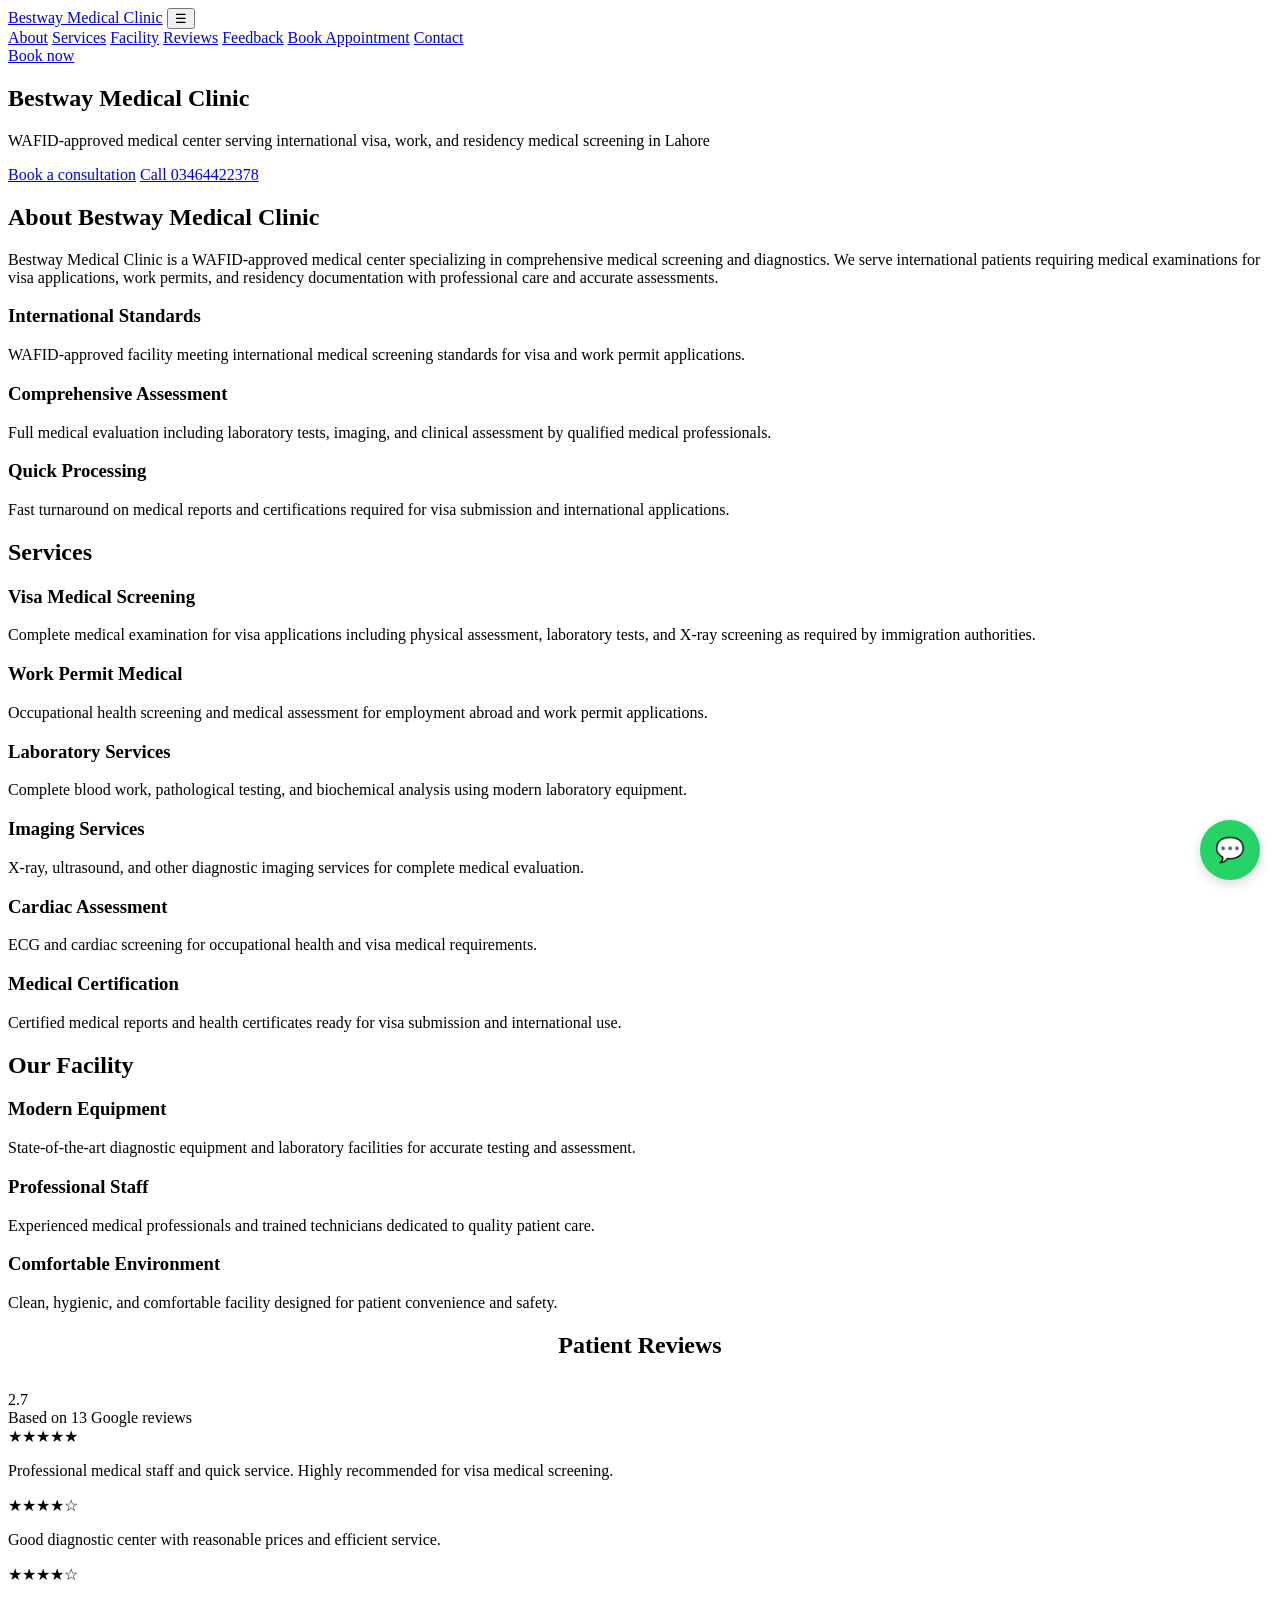
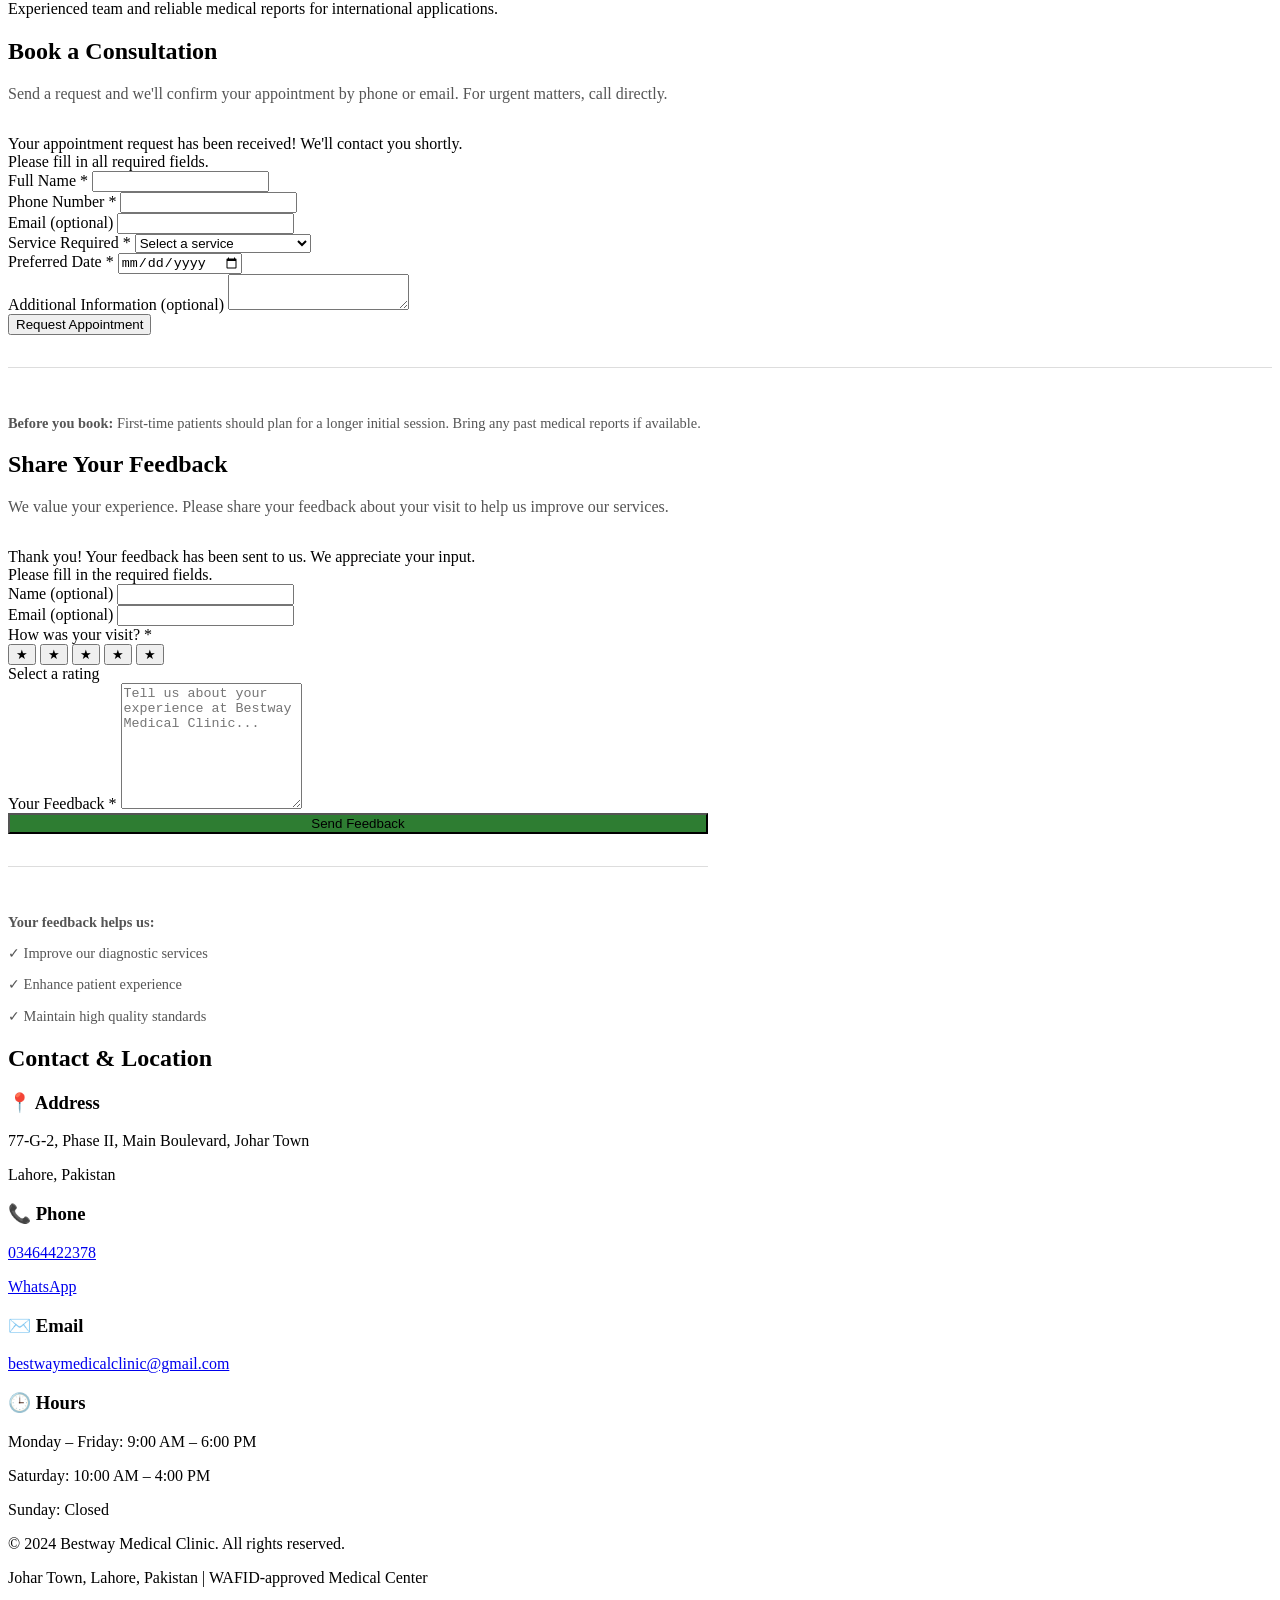
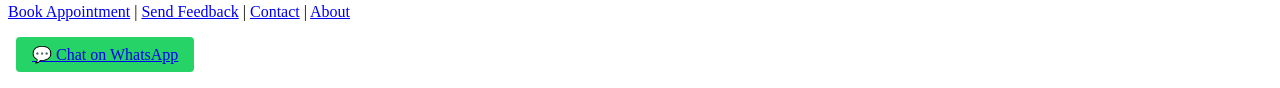
==== index.html @ 7ed8298d "Update and rename clinic-website-4-bestway.html to index.html" ====
<!DOCTYPE html>
<html lang="en">
<head>
    <meta charset="UTF-8">
    <meta name="viewport" content="width=device-width, initial-scale=1.0">
    <meta name="description" content="Bestway Medical Clinic - WAFID-approved medical center serving international visa/work/residency medical screening in Lahore, Pakistan">
    <title>Bestway Medical Clinic — Lahore, Pakistan</title>
    
    <link rel="stylesheet" href="style.css">
</head>
<body>
    <header>
        <div class="header-container">
            <a href="#top" class="logo">Bestway Medical Clinic</a>
            <button class="mobile-menu" id="mobileMenuBtn">☰</button>
            <nav id="navMenu">
                <a href="#about">About</a>
                <a href="#services">Services</a>
                <a href="#gallery">Facility</a>
                <a href="#reviews">Reviews</a>
                <a href="#feedback">Feedback</a>
                <a href="#booking">Book Appointment</a>
                <a href="#contact">Contact</a>
            </nav>
            <a href="#booking" class="header-cta">Book now</a>
        </div>
    </header>

    <section class="hero" id="top">
        <div class="hero-container">
            <h1>Bestway Medical Clinic</h1>
            <p>WAFID-approved medical center serving international visa, work, and residency medical screening in Lahore</p>
            <div class="hero-buttons">
                <a href="#booking" class="btn btn-primary">Book a consultation</a>
                <a href="tel:+923464422378" class="btn btn-secondary">Call 03464422378</a>
            </div>
        </div>
    </section>

    <section id="about" class="container">
        <h2>About Bestway Medical Clinic</h2>
        <p class="about-intro">
            Bestway Medical Clinic is a WAFID-approved medical center specializing in comprehensive medical screening and diagnostics. We serve international patients requiring medical examinations for visa applications, work permits, and residency documentation with professional care and accurate assessments.
        </p>
        <div class="about-grid">
            <div class="about-card">
                <h3>International Standards</h3>
                <p>WAFID-approved facility meeting international medical screening standards for visa and work permit applications.</p>
            </div>
            <div class="about-card">
                <h3>Comprehensive Assessment</h3>
                <p>Full medical evaluation including laboratory tests, imaging, and clinical assessment by qualified medical professionals.</p>
            </div>
            <div class="about-card">
                <h3>Quick Processing</h3>
                <p>Fast turnaround on medical reports and certifications required for visa submission and international applications.</p>
            </div>
        </div>
    </section>

    <section id="services" class="container">
        <h2>Services</h2>
        <div class="services-grid">
            <div class="service-card">
                <h3>Visa Medical Screening</h3>
                <p>Complete medical examination for visa applications including physical assessment, laboratory tests, and X-ray screening as required by immigration authorities.</p>
            </div>
            <div class="service-card">
                <h3>Work Permit Medical</h3>
                <p>Occupational health screening and medical assessment for employment abroad and work permit applications.</p>
            </div>
            <div class="service-card">
                <h3>Laboratory Services</h3>
                <p>Complete blood work, pathological testing, and biochemical analysis using modern laboratory equipment.</p>
            </div>
            <div class="service-card">
                <h3>Imaging Services</h3>
                <p>X-ray, ultrasound, and other diagnostic imaging services for complete medical evaluation.</p>
            </div>
            <div class="service-card">
                <h3>Cardiac Assessment</h3>
                <p>ECG and cardiac screening for occupational health and visa medical requirements.</p>
            </div>
            <div class="service-card">
                <h3>Medical Certification</h3>
                <p>Certified medical reports and health certificates ready for visa submission and international use.</p>
            </div>
        </div>
    </section>

    <section id="gallery" class="container">
        <h2>Our Facility</h2>
        <div class="gallery">
            <div class="gallery-item">
                <h3>Modern Equipment</h3>
                <p>State-of-the-art diagnostic equipment and laboratory facilities for accurate testing and assessment.</p>
            </div>
            <div class="gallery-item">
                <h3>Professional Staff</h3>
                <p>Experienced medical professionals and trained technicians dedicated to quality patient care.</p>
            </div>
            <div class="gallery-item">
                <h3>Comfortable Environment</h3>
                <p>Clean, hygienic, and comfortable facility designed for patient convenience and safety.</p>
            </div>
        </div>
    </section>

    <section id="reviews" class="container">
        <div class="reviews-section">
            <h2 style="text-align: center; margin-bottom: 2rem;">Patient Reviews</h2>
            <div class="rating-box">
                <div class="rating-number">2.7</div>
                <div class="rating-text">Based on 13 Google reviews</div>
            </div>
            <div class="review-cards">
                <div class="review-card">
                    <div class="stars">★★★★★</div>
                    <p>Professional medical staff and quick service. Highly recommended for visa medical screening.</p>
                </div>
                <div class="review-card">
                    <div class="stars">★★★★☆</div>
                    <p>Good diagnostic center with reasonable prices and efficient service.</p>
                </div>
                <div class="review-card">
                    <div class="stars">★★★★☆</div>
                    <p>Experienced team and reliable medical reports for international applications.</p>
                </div>
            </div>
        </div>
    </section>

    <section id="booking" class="container">
        <h2>Book a Consultation</h2>
        <div class="booking-form">
            <p style="color: #555; margin-bottom: 2rem;">Send a request and we'll confirm your appointment by phone or email. For urgent matters, call directly.</p>
            <form id="bookingForm">
                <div class="success" id="successMsg">Your appointment request has been received! We'll contact you shortly.</div>
                <div class="error" id="errorMsg">Please fill in all required fields.</div>

                <div class="form-group">
                    <label for="name">Full Name *</label>
                    <input type="text" id="name" name="name" required>
                </div>

                <div class="form-group">
                    <label for="phone">Phone Number *</label>
                    <input type="tel" id="phone" name="phone" required>
                </div>

                <div class="form-group">
                    <label for="email">Email (optional)</label>
                    <input type="email" id="email" name="email">
                </div>

                <div class="form-group">
                    <label for="service">Service Required *</label>
                    <select id="service" name="service" required>
                        <option value="">Select a service</option>
                        <option value="visa">Visa Medical Screening</option>
                        <option value="work">Work Permit Medical</option>
                        <option value="lab">Laboratory Services</option>
                        <option value="imaging">Imaging Services</option>
                        <option value="cardiac">Cardiac Assessment</option>
                        <option value="general">General Medical Checkup</option>
                    </select>
                </div>

                <div class="form-group">
                    <label for="date">Preferred Date *</label>
                    <input type="date" id="date" name="date" required>
                </div>

                <div class="form-group">
                    <label for="notes">Additional Information (optional)</label>
                    <textarea id="notes" name="notes"></textarea>
                </div>

                <div class="form-group">
                    <button type="submit">Request Appointment</button>
                </div>
            </form>

            <div style="margin-top: 2rem; padding-top: 2rem; border-top: 1px solid #ddd; font-size: 0.9rem; color: #555;">
                <p><strong>Before you book:</strong> First-time patients should plan for a longer initial session. Bring any past medical reports if available.</p>
            </div>
        </div>
    </section>

    <section id="feedback" class="container">
        <h2>Share Your Feedback</h2>
        <div class="booking-form" style="max-width: 700px;">
            <p style="color: #555; margin-bottom: 2rem;">We value your experience. Please share your feedback about your visit to help us improve our services.</p>
            <form id="feedbackForm">
                <div class="success" id="feedbackSuccessMsg">Thank you! Your feedback has been sent to us. We appreciate your input.</div>
                <div class="error" id="feedbackErrorMsg">Please fill in the required fields.</div>

                <div class="form-group">
                    <label for="feedbackName">Name (optional)</label>
                    <input type="text" id="feedbackName" name="feedbackName">
                </div>

                <div class="form-group">
                    <label for="feedbackEmail">Email (optional)</label>
                    <input type="email" id="feedbackEmail" name="feedbackEmail">
                </div>

                <div class="form-group">
                    <label>How was your visit? *</label>
                    <div class="star-rating" role="radiogroup" aria-label="Rating">
                        <button type="button" class="star" data-rating="1" aria-label="1 star">★</button>
                        <button type="button" class="star" data-rating="2" aria-label="2 stars">★</button>
                        <button type="button" class="star" data-rating="3" aria-label="3 stars">★</button>
                        <button type="button" class="star" data-rating="4" aria-label="4 stars">★</button>
                        <button type="button" class="star" data-rating="5" aria-label="5 stars">★</button>
                    </div>
                    <input type="hidden" id="rating" name="rating" value="" required>
                    <div class="rating-label" id="ratingLabel">Select a rating</div>
                </div>

                <div class="form-group">
                    <label for="feedbackMessage">Your Feedback *</label>
                    <textarea id="feedbackMessage" name="feedbackMessage" placeholder="Tell us about your experience at Bestway Medical Clinic..." required style="min-height: 120px;"></textarea>
                </div>

                <div class="form-group" style="margin-bottom: 0;">
                    <button type="submit" style="background: #2e7d32; width: 100%;">Send Feedback</button>
                </div>
            </form>

            <div style="margin-top: 2rem; padding-top: 2rem; border-top: 1px solid #ddd; font-size: 0.9rem; color: #555;">
                <p><strong>Your feedback helps us:</strong></p>
                <p>✓ Improve our diagnostic services</p>
                <p>✓ Enhance patient experience</p>
                <p>✓ Maintain high quality standards</p>
            </div>
        </div>
    </section>

    <section id="contact" class="container">
        <div class="contact-section">
            <h2>Contact & Location</h2>
            <div class="contact-grid">
                <div class="contact-item">
                    <h3>📍 Address</h3>
                    <p>77-G-2, Phase II, Main Boulevard, Johar Town</p>
                    <p>Lahore, Pakistan</p>
                </div>

                <div class="contact-item">
                    <h3>📞 Phone</h3>
                    <p><a href="tel:+923464422378">03464422378</a></p>
                    <a href="https://wa.me/923464422378?text=Hi%2C%20I%27d%20like%20to%20ask%20about%20an%20appointment" class="contact-link">WhatsApp</a>
                </div>

                <div class="contact-item">
                    <h3>✉️ Email</h3>
                    <p><a href="mailto:bestwaymedicalclinic@gmail.com">bestwaymedicalclinic@gmail.com</a></p>
                </div>

                <div class="contact-item">
                    <h3>🕒 Hours</h3>
                    <p>Monday – Friday: 9:00 AM – 6:00 PM</p>
                    <p>Saturday: 10:00 AM – 4:00 PM</p>
                    <p>Sunday: Closed</p>
                </div>
            </div>
        </div>
    </section>

    <footer>
        <p>&copy; 2024 Bestway Medical Clinic. All rights reserved.</p>
        <p>Johar Town, Lahore, Pakistan | WAFID-approved Medical Center</p>
        <p>
            <a href="#booking">Book Appointment</a> | 
            <a href="#feedback">Send Feedback</a> | 
            <a href="#contact">Contact</a> | 
            <a href="#about">About</a>
        </p>
        <p style="margin-top: 1rem;">
            <a href="https://wa.me/923464422378?text=Hi%20Bestway%20Medical%20Clinic%2C%20I%27d%20like%20to%20ask%20about%20an%20appointment" style="background: #25D366; padding: 0.5rem 1rem; border-radius: 4px; display: inline-block; margin: 0 0.5rem;">💬 Chat on WhatsApp</a>
        </p>
    </footer>

    <!-- Floating WhatsApp Button -->
    <a href="https://wa.me/923464422378?text=Hi%20Bestway%20Medical%20Clinic%2C%20I%27d%20like%20to%20ask%20about%20an%20appointment" style="position: fixed; bottom: 20px; right: 20px; width: 60px; height: 60px; background: #25D366; border-radius: 50%; display: flex; align-items: center; justify-content: center; color: white; font-size: 1.5rem; z-index: 999; box-shadow: 0 4px 12px rgba(0,0,0,0.15); text-decoration: none;" title="Chat with us on WhatsApp">
        💬
    </a>
    <script src="script.js"></script>
</body>
</html>
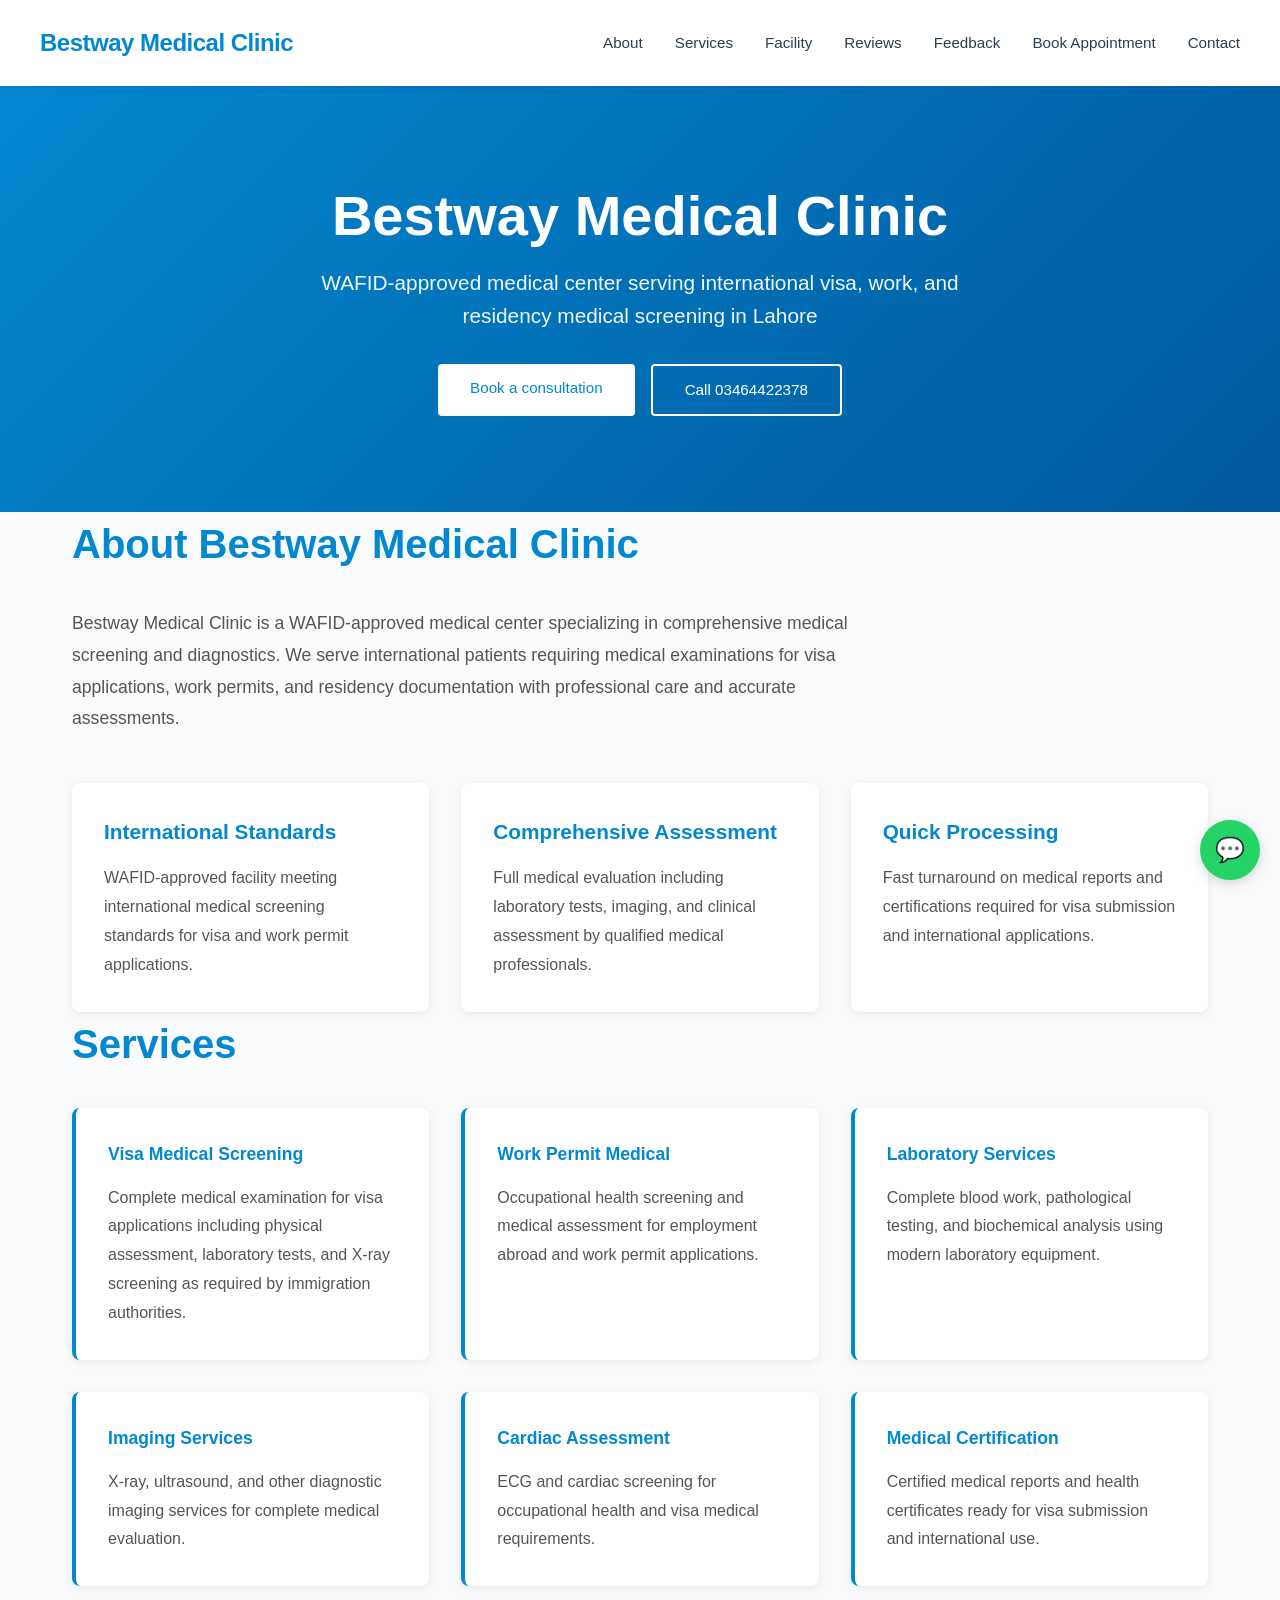
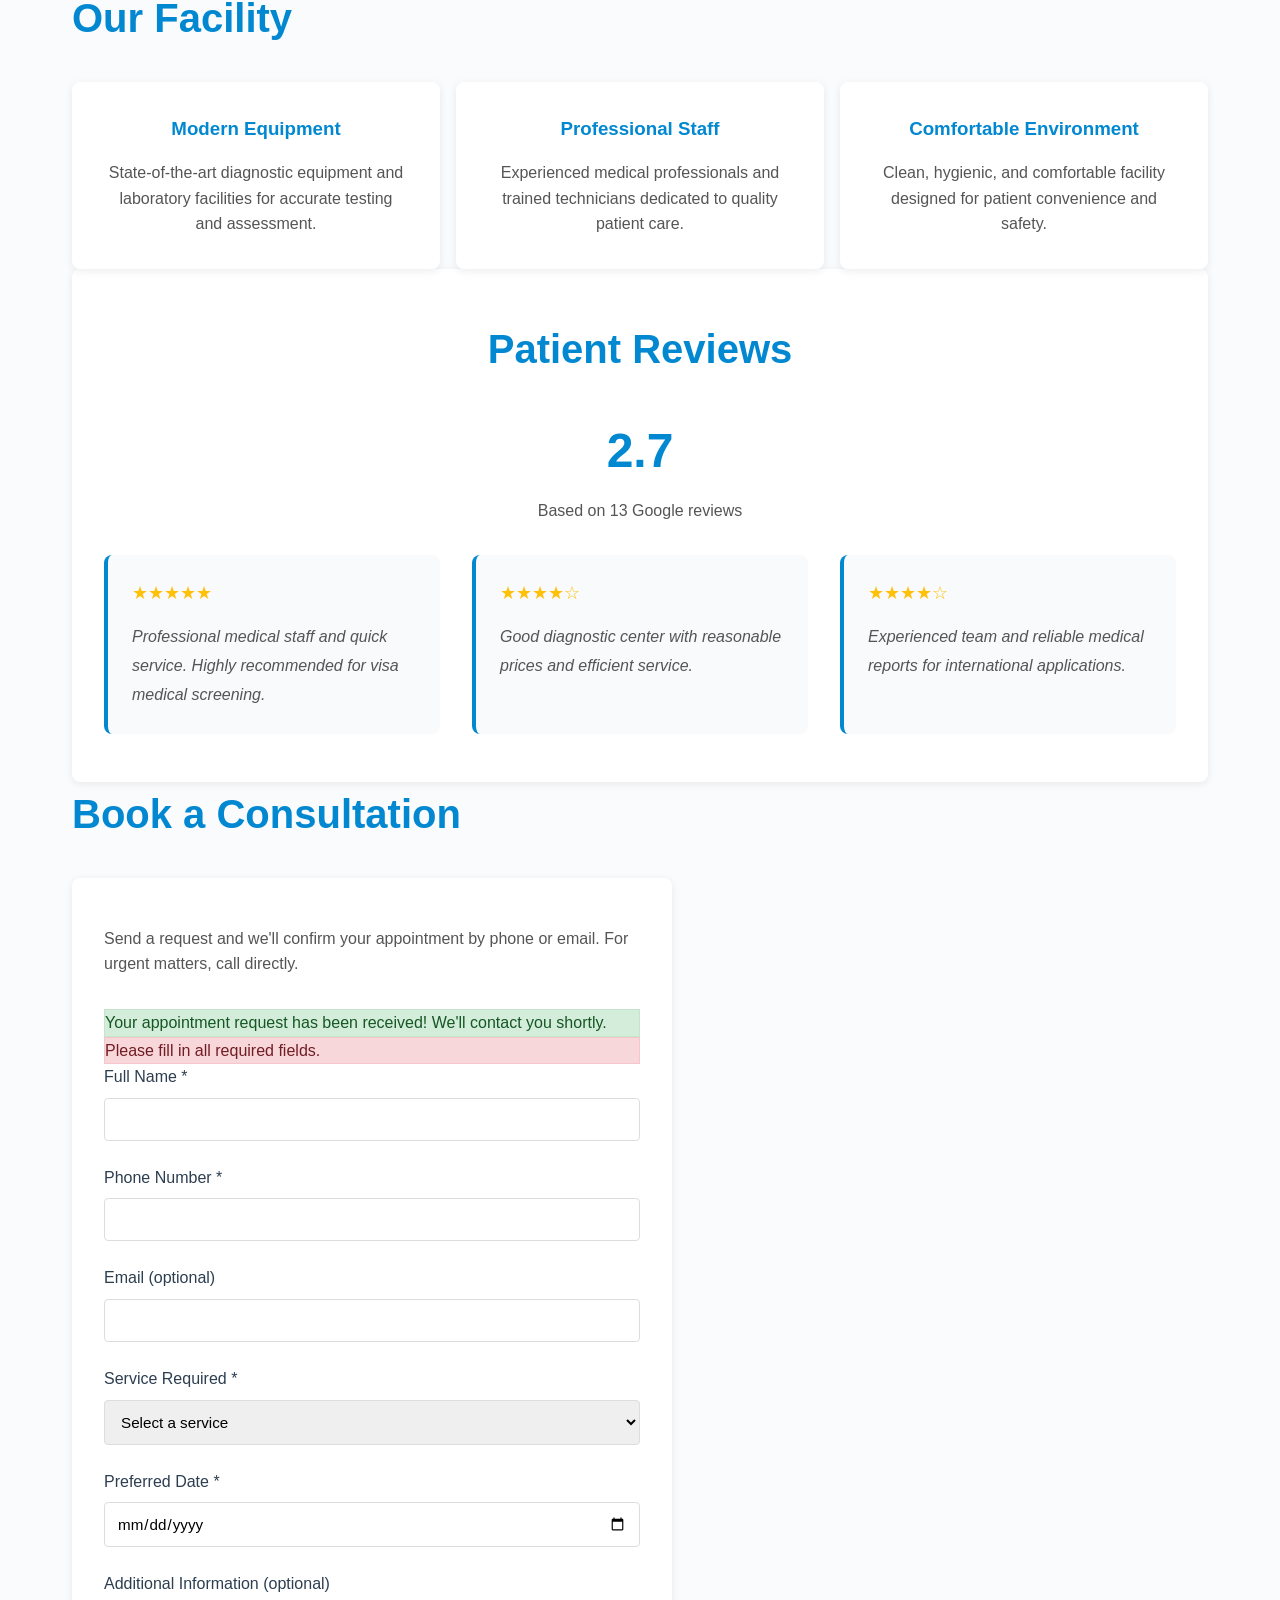
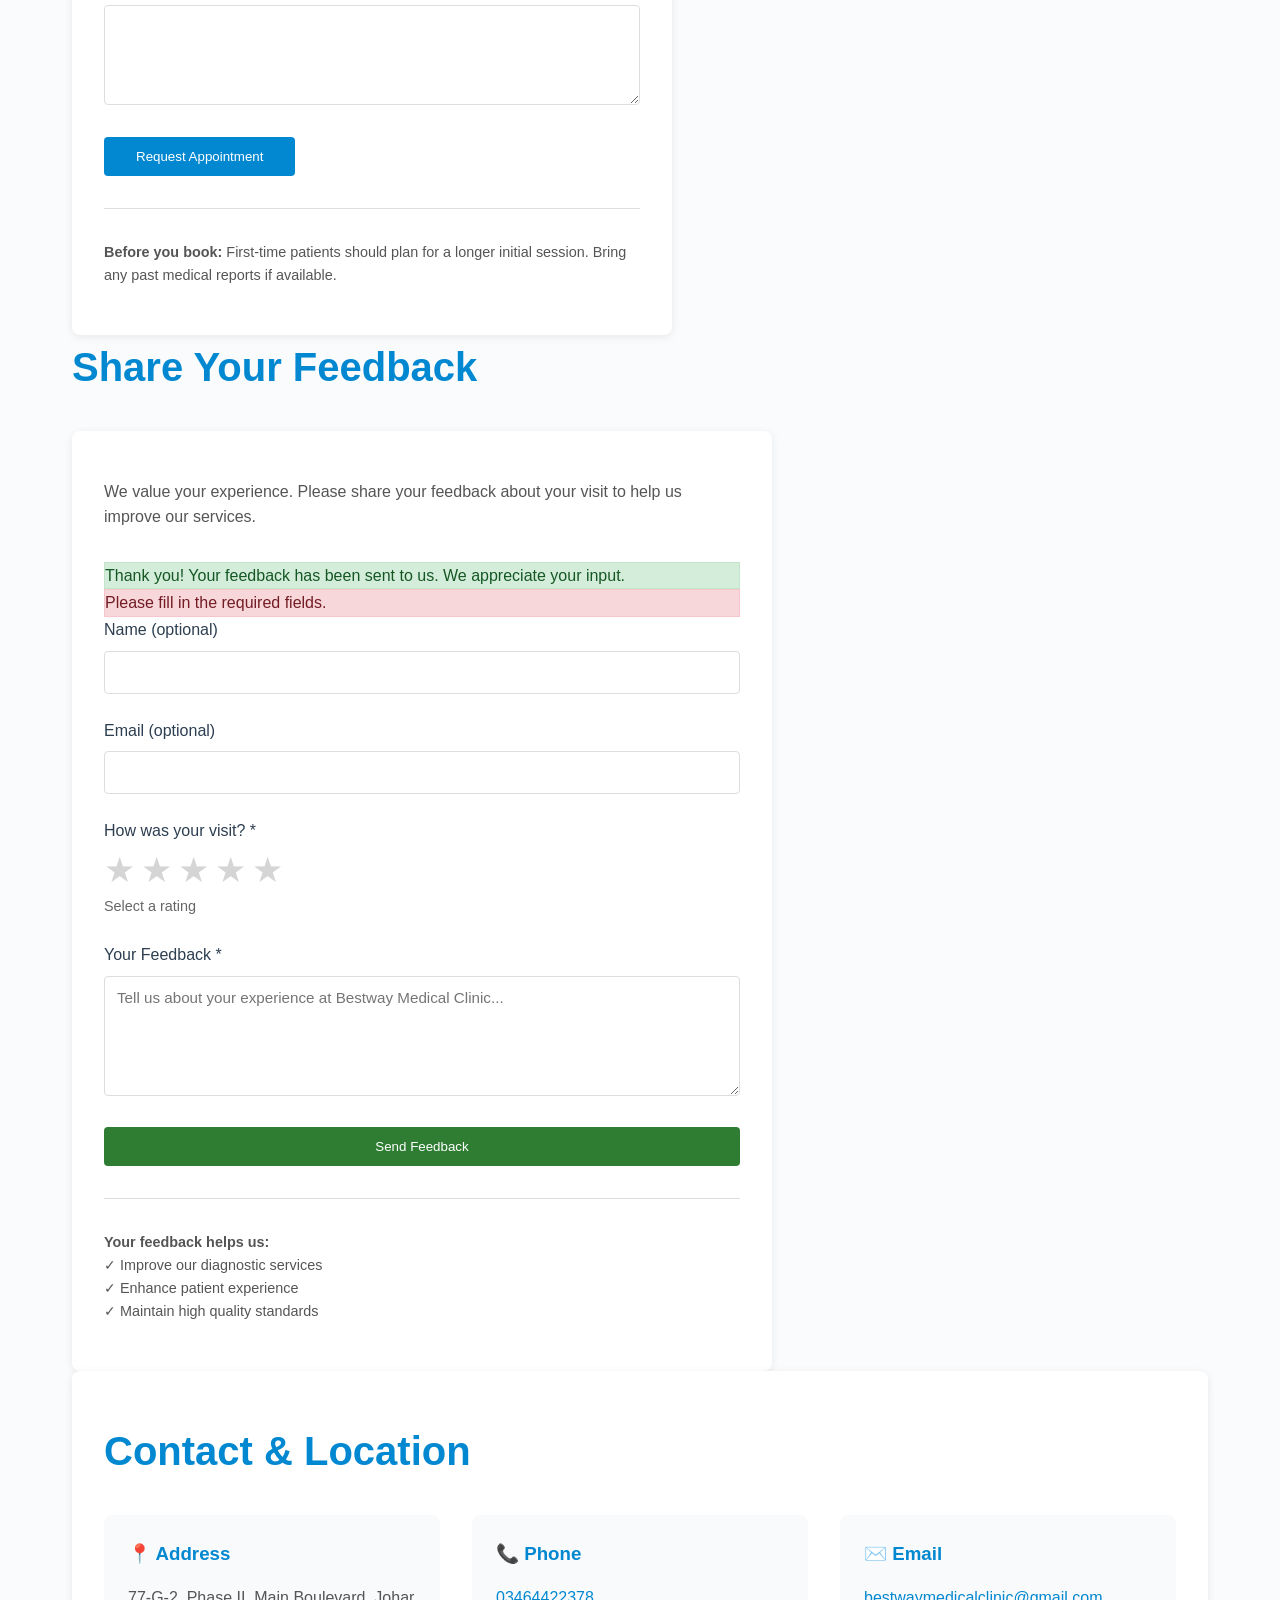
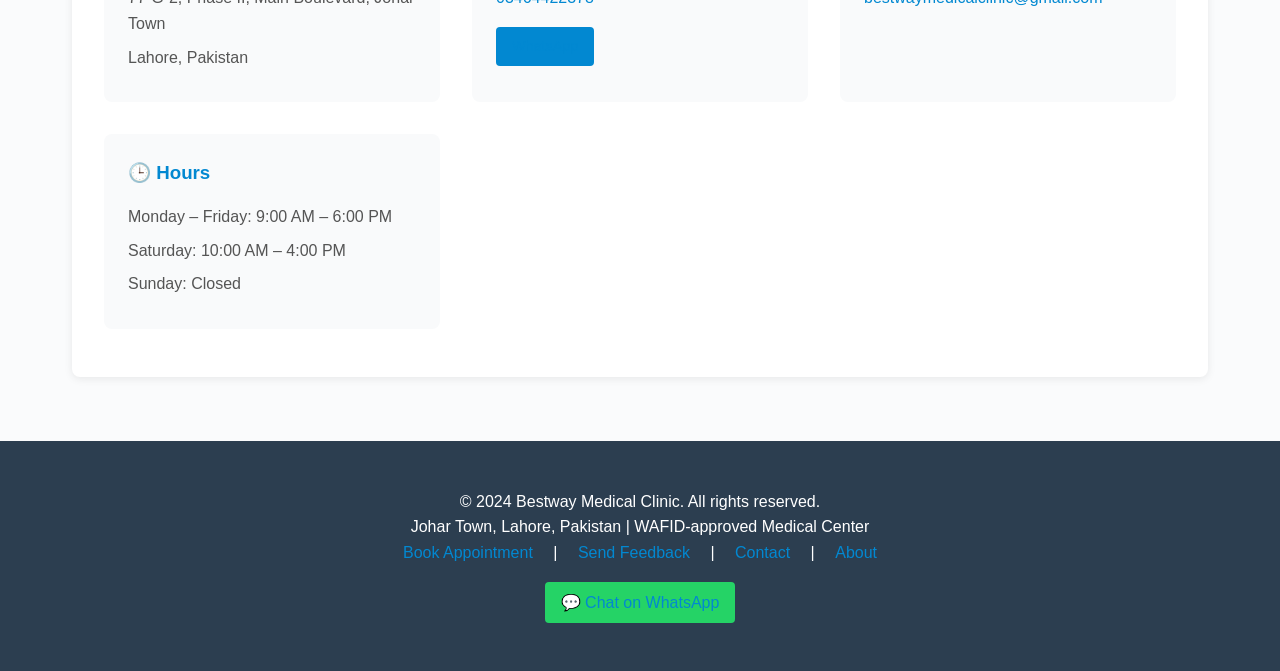
==== commit 909f2542: "Remove 'Book now' link from header" ====
--- a/index.html
+++ b/index.html
@@ -22,7 +22,7 @@
                 <a href="#booking">Book Appointment</a>
                 <a href="#contact">Contact</a>
             </nav>
-            <a href="#booking" class="header-cta">Book now</a>
+    
         </div>
     </header>
 
--- a/style.css
+++ b/style.css
@@ -0,0 +1,542 @@
+* {
+            margin: 0;
+            padding: 0;
+            box-sizing: border-box;
+        }
+
+        html {
+            scroll-behavior: smooth;
+        }
+
+        body {
+            font-family: -apple-system, BlinkMacSystemFont, "Segoe UI", Roboto, "Helvetica Neue", Arial, sans-serif;
+            line-height: 1.6;
+            color: #2c3e50;
+            background-color: #fafbfc;
+        }
+
+        header {
+            background: white;
+            padding: 1.5rem 2rem;
+            position: sticky;
+            top: 0;
+            z-index: 1000;
+            box-shadow: 0 2px 8px rgba(0,0,0,0.08);
+        }
+
+        .header-container {
+            max-width: 1200px;
+            margin: 0 auto;
+            display: flex;
+            justify-content: space-between;
+            align-items: center;
+        }
+
+        .logo {
+            font-size: 1.5rem;
+            font-weight: 700;
+            color: #0288d1;
+            text-decoration: none;
+            letter-spacing: -0.5px;
+        }
+
+        nav {
+            display: flex;
+            gap: 2rem;
+            list-style: none;
+        }
+
+        nav a {
+            text-decoration: none;
+            color: #2c3e50;
+            font-size: 0.95rem;
+            font-weight: 500;
+            transition: color 0.3s;
+        }
+
+        nav a:hover {
+            color: #0288d1;
+        }
+
+        .header-cta {
+            background: #0288d1;
+            color: white;
+            padding: 0.5rem 1rem;
+            border-radius: 4px;
+            text-decoration: none;
+            font-size: 0.95rem;
+            transition: background 0.3s;
+        }
+
+        .header-cta:hover {
+            background: #0277bd;
+        }
+
+        .hero {
+            background: linear-gradient(135deg, #0288d1 0%, #01579b 100%);
+            color: white;
+            padding: 6rem 2rem;
+            text-align: center;
+        }
+
+        .hero-container {
+            max-width: 1200px;
+            margin: 0 auto;
+        }
+
+        .hero h1 {
+            font-size: 3.5rem;
+            margin-bottom: 1rem;
+            line-height: 1.2;
+            font-weight: 700;
+        }
+
+        .hero p {
+            font-size: 1.3rem;
+            margin-bottom: 2rem;
+            opacity: 0.95;
+            max-width: 700px;
+            margin-left: auto;
+            margin-right: auto;
+        }
+
+        .hero-buttons {
+            display: flex;
+            gap: 1rem;
+            justify-content: center;
+            flex-wrap: wrap;
+        }
+
+        .btn {
+            display: inline-block;
+            padding: 0.75rem 2rem;
+            text-decoration: none;
+            border-radius: 4px;
+            font-weight: 500;
+            border: none;
+            cursor: pointer;
+            transition: all 0.3s;
+            font-size: 0.95rem;
+        }
+
+        .btn-primary {
+            background: white;
+            color: #0288d1;
+        }
+
+        .btn-primary:hover {
+            background: #f0f0f0;
+            transform: translateY(-2px);
+        }
+
+        .btn-secondary {
+            background: transparent;
+            color: white;
+            border: 2px solid white;
+        }
+
+        .btn-secondary:hover {
+            background: white;
+            color: #0288d1;
+        }
+
+        .container {
+            max-width: 1200px;
+            margin: 0 auto;
+            padding: 0 2rem;
+        }
+
+        section {
+            padding: 4rem 0;
+        }
+
+        h2 {
+            font-size: 2.5rem;
+            margin-bottom: 2rem;
+            color: #0288d1;
+        }
+
+        .about-intro {
+            font-size: 1.1rem;
+            line-height: 1.8;
+            color: #555;
+            max-width: 800px;
+            margin-bottom: 2rem;
+        }
+
+        .about-grid {
+            display: grid;
+            grid-template-columns: repeat(auto-fit, minmax(300px, 1fr));
+            gap: 2rem;
+            margin-top: 3rem;
+        }
+
+        .about-card {
+            background: white;
+            padding: 2rem;
+            border-radius: 8px;
+            box-shadow: 0 2px 8px rgba(0,0,0,0.08);
+        }
+
+        .about-card h3 {
+            color: #0288d1;
+            margin-bottom: 1rem;
+            font-size: 1.3rem;
+        }
+
+        .about-card p {
+            color: #555;
+            line-height: 1.8;
+        }
+
+        .services-grid {
+            display: grid;
+            grid-template-columns: repeat(auto-fit, minmax(280px, 1fr));
+            gap: 2rem;
+            margin-top: 2rem;
+        }
+
+        .service-card {
+            background: white;
+            padding: 2rem;
+            border-radius: 8px;
+            border-left: 4px solid #0288d1;
+            box-shadow: 0 2px 8px rgba(0,0,0,0.08);
+            transition: transform 0.3s;
+        }
+
+        .service-card:hover {
+            transform: translateY(-4px);
+        }
+
+        .service-card h3 {
+            color: #0288d1;
+            margin-bottom: 1rem;
+            font-size: 1.1rem;
+        }
+
+        .service-card p {
+            color: #555;
+            line-height: 1.8;
+        }
+
+        .gallery {
+            display: grid;
+            grid-template-columns: repeat(auto-fit, minmax(300px, 1fr));
+            gap: 1rem;
+            margin-top: 2rem;
+        }
+
+        .gallery-item {
+            background: white;
+            padding: 2rem;
+            border-radius: 8px;
+            text-align: center;
+            box-shadow: 0 2px 8px rgba(0,0,0,0.08);
+        }
+
+        .gallery-item h3 {
+            color: #0288d1;
+            margin-bottom: 1rem;
+        }
+
+        .gallery-item p {
+            color: #555;
+        }
+
+        .reviews-section {
+            background: white;
+            padding: 3rem 2rem;
+            border-radius: 8px;
+            box-shadow: 0 2px 8px rgba(0,0,0,0.08);
+        }
+
+        .rating-box {
+            text-align: center;
+            margin-bottom: 2rem;
+        }
+
+        .rating-number {
+            font-size: 3rem;
+            color: #0288d1;
+            font-weight: 700;
+        }
+
+        .rating-text {
+            color: #555;
+            margin-top: 0.5rem;
+        }
+
+        .review-cards {
+            display: grid;
+            grid-template-columns: repeat(auto-fit, minmax(300px, 1fr));
+            gap: 2rem;
+            margin-top: 2rem;
+        }
+
+        .review-card {
+            background: #f9fafb;
+            padding: 1.5rem;
+            border-radius: 8px;
+            border-left: 4px solid #0288d1;
+        }
+
+        .stars {
+            color: #ffc107;
+            margin-bottom: 1rem;
+            font-size: 1.1rem;
+        }
+
+        .review-card p {
+            color: #555;
+            line-height: 1.8;
+            font-style: italic;
+        }
+
+        .founder-section {
+            background: white;
+            padding: 3rem 2rem;
+            border-radius: 8px;
+            box-shadow: 0 2px 8px rgba(0,0,0,0.08);
+            margin-top: 3rem;
+        }
+
+        .founder-quote {
+            font-style: italic;
+            font-size: 1.2rem;
+            color: #0288d1;
+            margin-bottom: 2rem;
+            padding-left: 2rem;
+            border-left: 4px solid #0288d1;
+        }
+
+        .booking-form {
+            background: white;
+            padding: 3rem 2rem;
+            border-radius: 8px;
+            box-shadow: 0 2px 8px rgba(0,0,0,0.08);
+            max-width: 600px;
+        }
+
+        .form-group {
+            margin-bottom: 1.5rem;
+        }
+
+        label {
+            display: block;
+            margin-bottom: 0.5rem;
+            font-weight: 500;
+            color: #2c3e50;
+        }
+
+        input, select, textarea {
+            width: 100%;
+            padding: 0.75rem;
+            border: 1px solid #ddd;
+            border-radius: 4px;
+            font-family: inherit;
+            font-size: 0.95rem;
+            transition: border-color 0.3s;
+        }
+
+        input:focus, select:focus, textarea:focus {
+            outline: none;
+            border-color: #0288d1;
+            box-shadow: 0 0 0 3px rgba(2,136,209,0.1);
+        }
+
+        textarea {
+            resize: vertical;
+            min-height: 100px;
+        }
+
+        .form-group button {
+            background: #0288d1;
+            color: white;
+            padding: 0.75rem 2rem;
+            border: none;
+            border-radius: 4px;
+            cursor: pointer;
+            font-weight: 500;
+            transition: background 0.3s;
+        }
+
+        .form-group button:hover {
+            background: #0277bd;
+        }
+
+        .message {
+            padding: 1rem;
+            border-radius: 4px;
+            margin-bottom: 1rem;
+            display: none;
+        }
+
+        .success {
+            background: #d4edda;
+            color: #155724;
+            border: 1px solid #c3e6cb;
+        }
+
+        .error {
+            background: #f8d7da;
+            color: #721c24;
+            border: 1px solid #f5c6cb;
+        }
+
+        .contact-section {
+            background: white;
+            padding: 3rem 2rem;
+            border-radius: 8px;
+            box-shadow: 0 2px 8px rgba(0,0,0,0.08);
+        }
+
+        .contact-grid {
+            display: grid;
+            grid-template-columns: repeat(auto-fit, minmax(250px, 1fr));
+            gap: 2rem;
+            margin-top: 2rem;
+        }
+
+        .contact-item {
+            padding: 1.5rem;
+            background: #f9fafb;
+            border-radius: 8px;
+        }
+
+        .contact-item h3 {
+            color: #0288d1;
+            margin-bottom: 1rem;
+        }
+
+        .contact-item p {
+            color: #555;
+            margin-bottom: 0.5rem;
+        }
+
+        .contact-item a {
+            color: #0288d1;
+            text-decoration: none;
+            font-weight: 500;
+        }
+
+        .contact-item a:hover {
+            text-decoration: underline;
+        }
+
+        .contact-link {
+            display: inline-block;
+            margin-top: 0.5rem;
+            padding: 0.5rem 1rem;
+            background: #0288d1;
+            color: white;
+            border-radius: 4px;
+            text-decoration: none;
+            font-size: 0.9rem;
+            transition: background 0.3s;
+        }
+
+        .contact-link:hover {
+            background: #0277bd;
+        }
+
+        footer {
+            background: #2c3e50;
+            color: white;
+            padding: 3rem 2rem;
+            text-align: center;
+            margin-top: 4rem;
+        }
+
+        footer a {
+            color: #0288d1;
+            text-decoration: none;
+            margin: 0 1rem;
+        }
+
+        footer a:hover {
+            text-decoration: underline;
+        }
+
+        .mobile-menu {
+            display: none;
+        }
+
+        @media (max-width: 768px) {
+            .hero h1 {
+                font-size: 2rem;
+            }
+
+            .hero p {
+                font-size: 1rem;
+            }
+
+            nav {
+                display: none;
+            }
+
+            nav.active {
+                display: flex;
+                flex-direction: column;
+                gap: 1rem;
+                position: absolute;
+                top: 70px;
+                left: 0;
+                right: 0;
+                background: white;
+                padding: 2rem;
+                box-shadow: 0 4px 8px rgba(0,0,0,0.1);
+            }
+
+            .mobile-menu {
+                display: block;
+                background: none;
+                border: none;
+                font-size: 1.5rem;
+                cursor: pointer;
+                color: #2c3e50;
+            }
+
+            h2 {
+                font-size: 1.8rem;
+            }
+        }
+
+/* =========================
+   STAR FEEDBACK RATING
+========================= */
+.star-rating {
+    display: flex;
+    align-items: center;
+    gap: 6px;
+    margin-top: 0.5rem;
+}
+
+.star-rating .star {
+    border: 0;
+    background: transparent;
+    color: #d5d5d5;
+    font-size: 2.2rem;
+    line-height: 1;
+    padding: 0;
+    cursor: pointer;
+    transition: transform 0.2s ease, color 0.2s ease;
+}
+
+.star-rating .star:hover,
+.star-rating .star.active {
+    color: #ffc107;
+    transform: scale(1.08);
+}
+
+.rating-label {
+    margin-top: 0.5rem;
+    color: #666;
+    font-size: 0.9rem;
+}
+
+@media (max-width: 600px) {
+    .star-rating .star {
+        font-size: 2rem;
+    }
+}
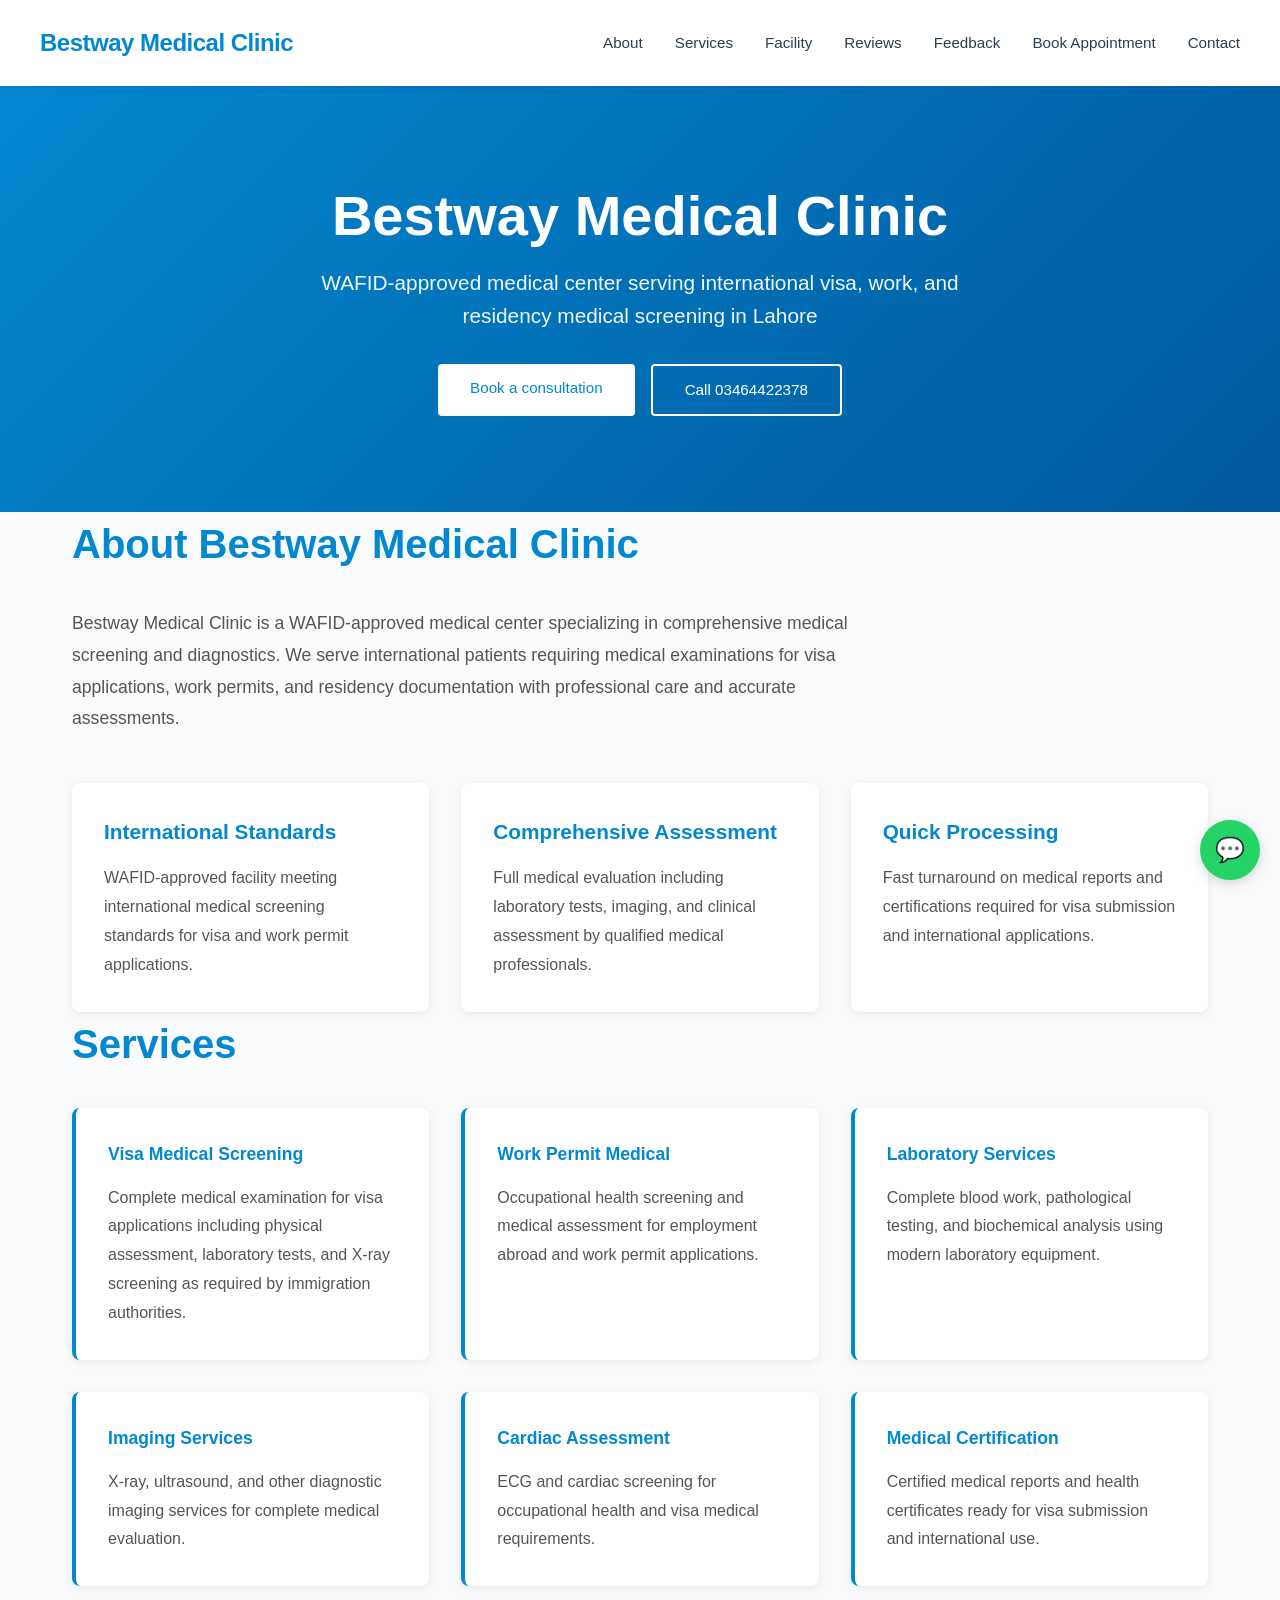
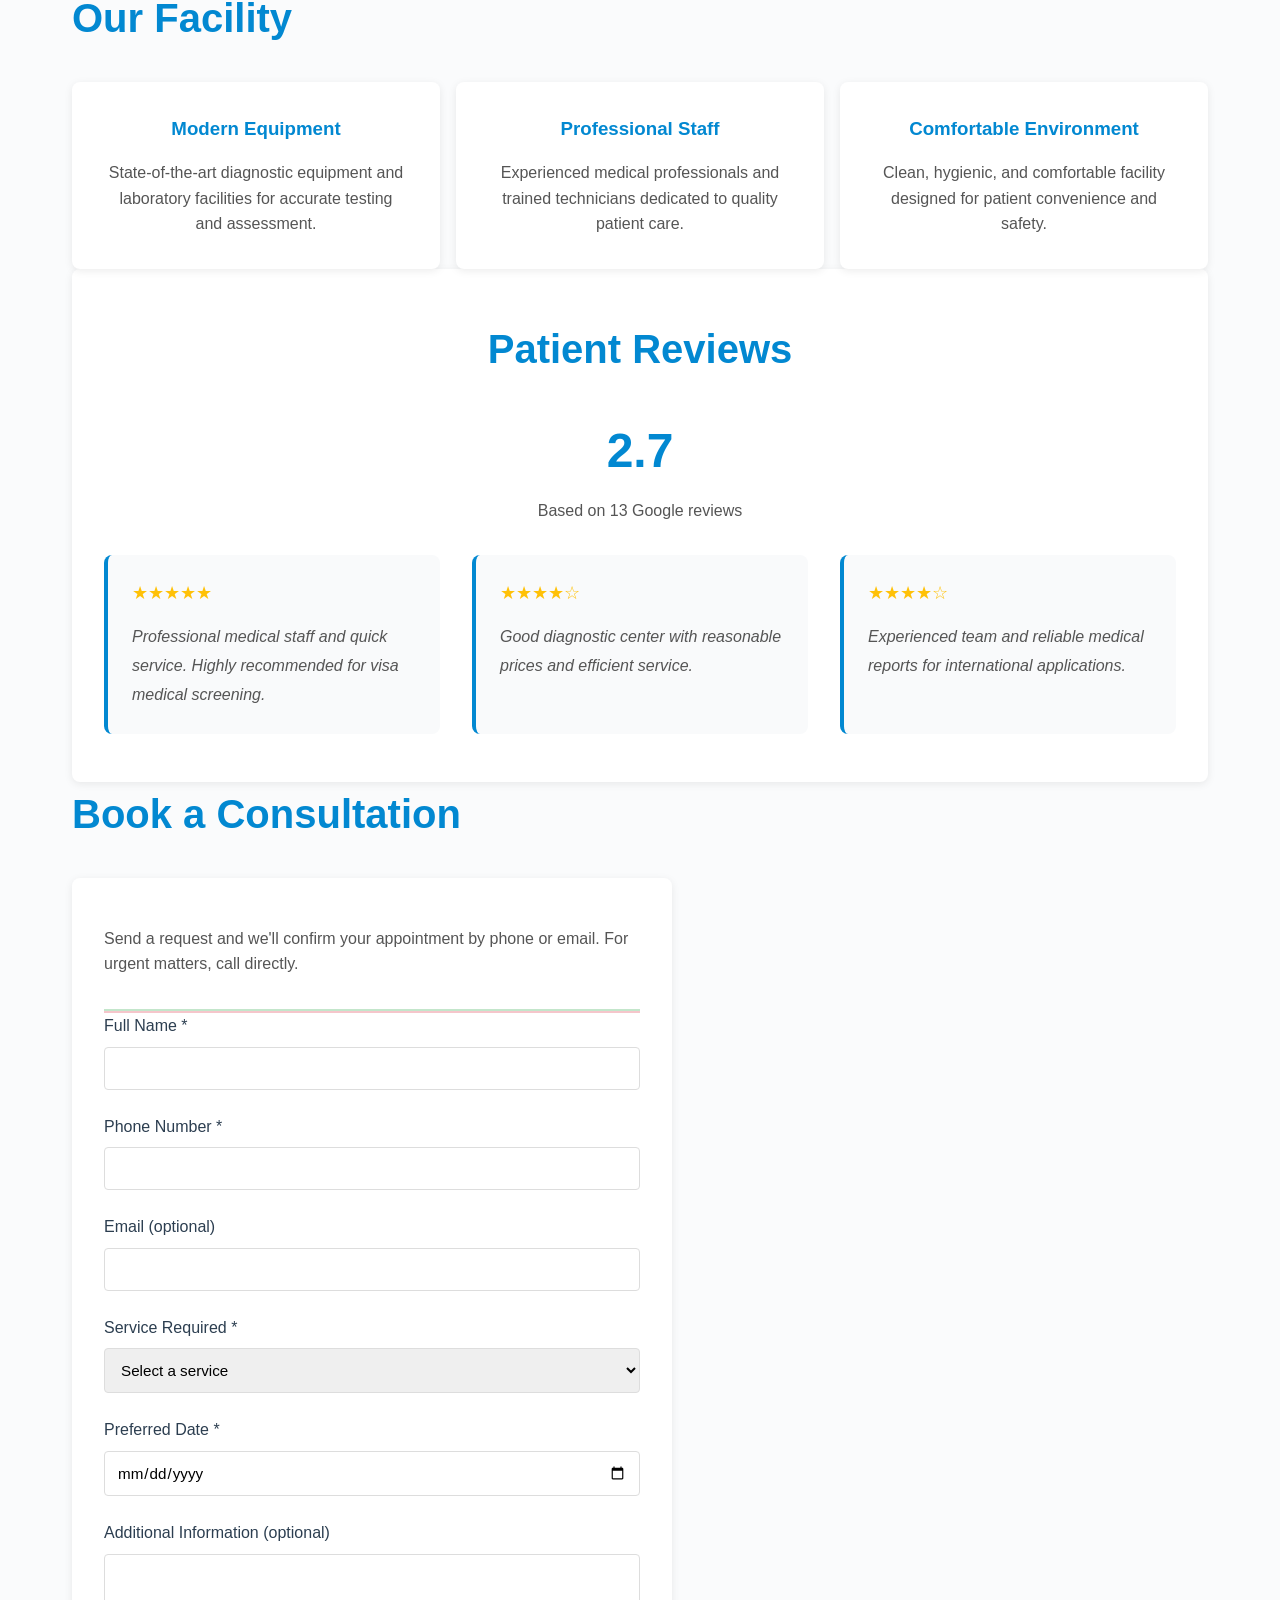
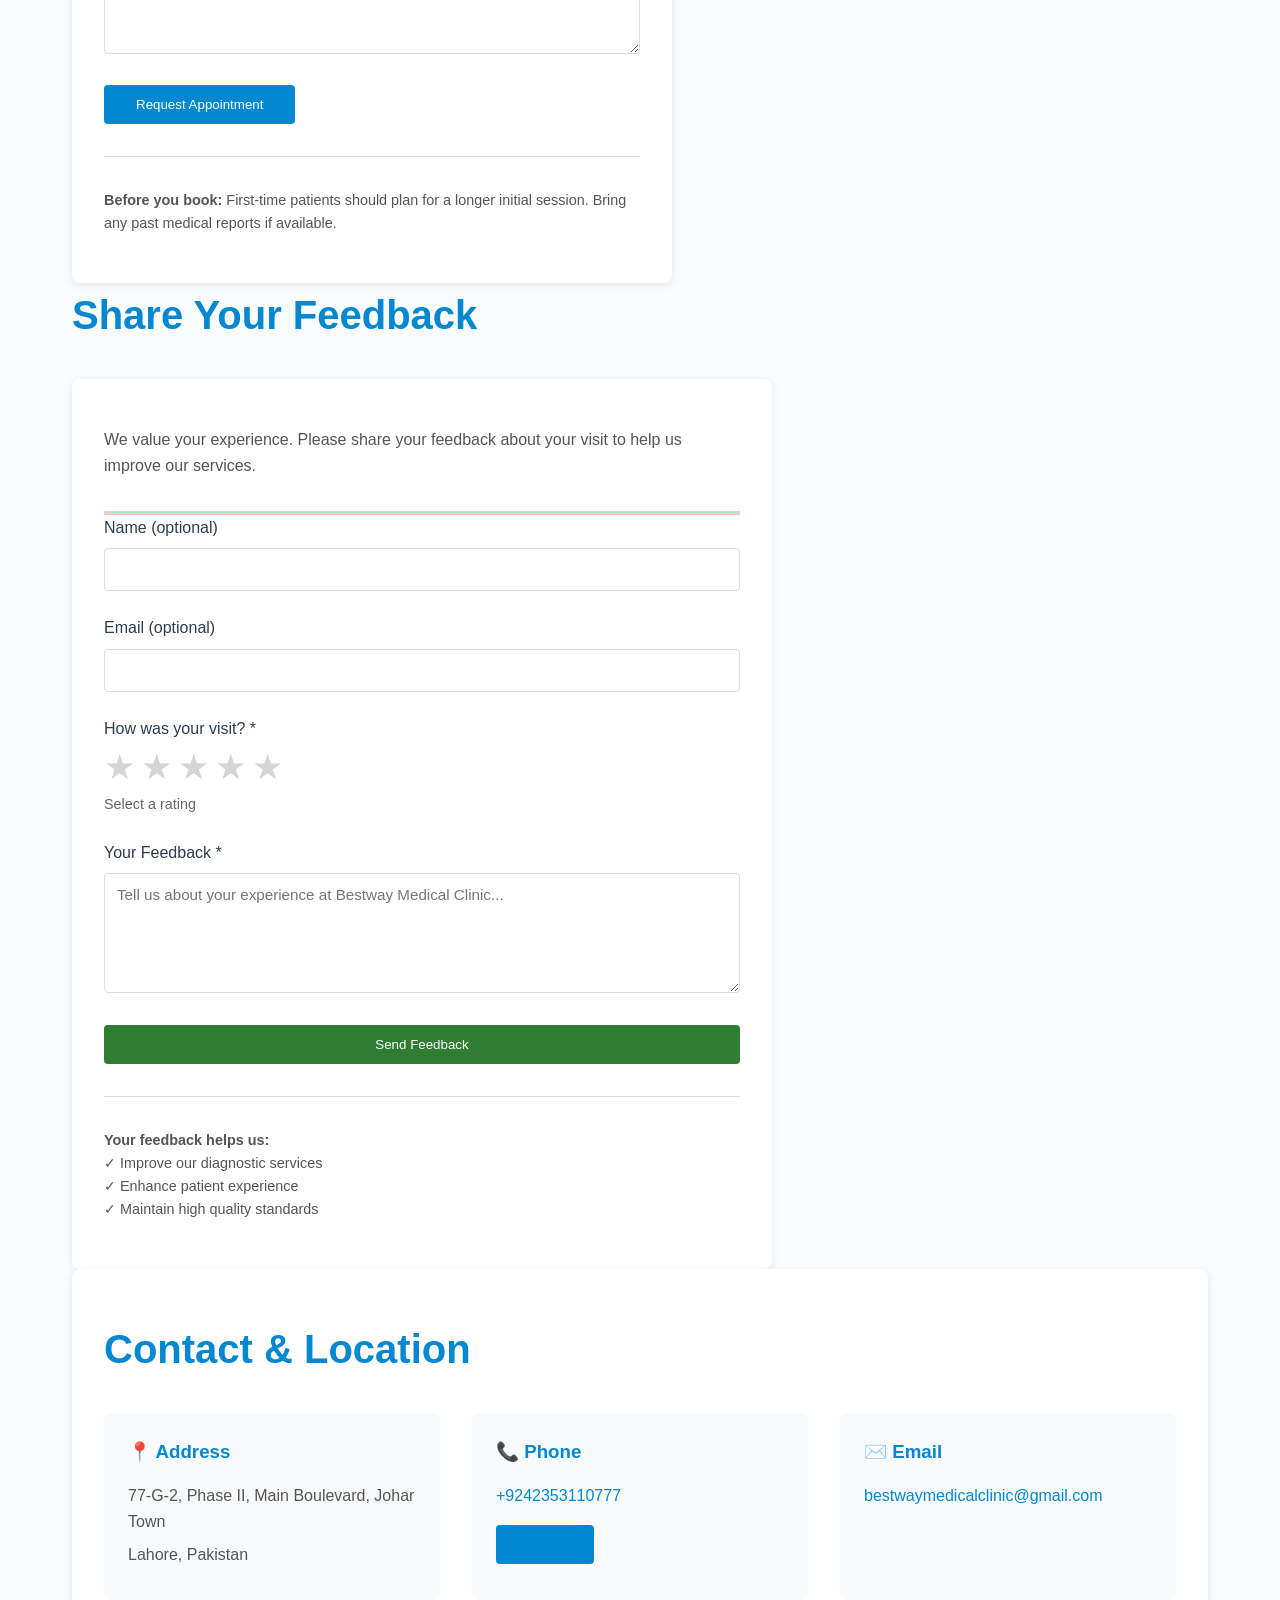
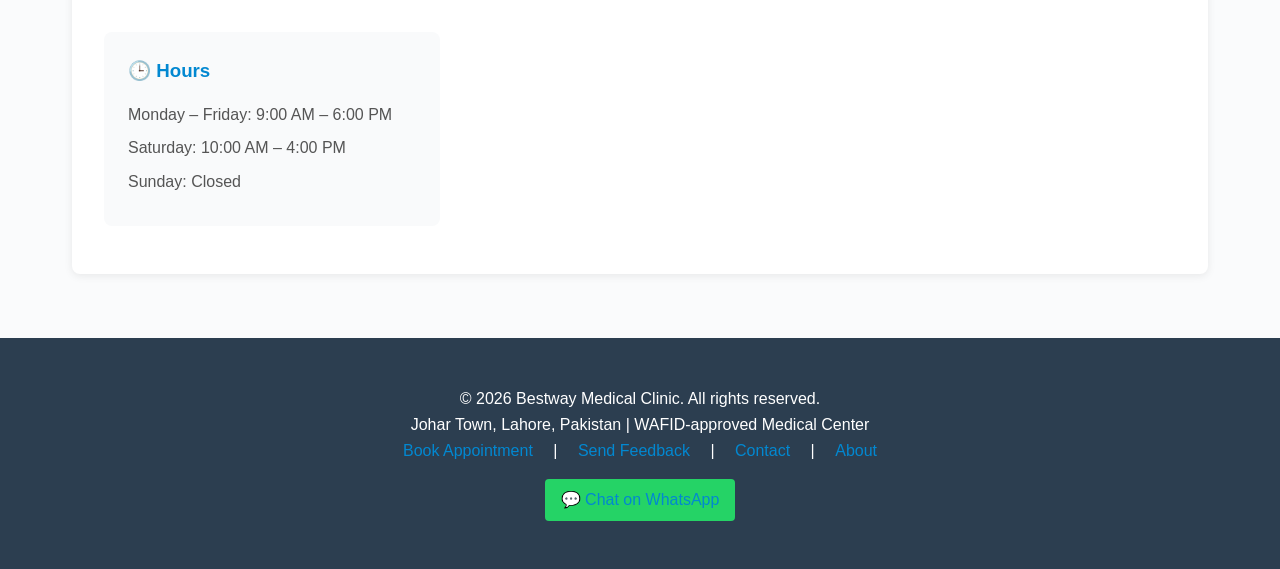
==== commit 151558f5: "Update index.html" ====
--- a/index.html
+++ b/index.html
@@ -135,8 +135,8 @@
         <div class="booking-form">
             <p style="color: #555; margin-bottom: 2rem;">Send a request and we'll confirm your appointment by phone or email. For urgent matters, call directly.</p>
             <form id="bookingForm">
-                <div class="success" id="successMsg">Your appointment request has been received! We'll contact you shortly.</div>
-                <div class="error" id="errorMsg">Please fill in all required fields.</div>
+                <div class="success" id="successMsg"> </div>
+                <div class="error" id="errorMsg"> </div>
 
                 <div class="form-group">
                     <label for="name">Full Name *</label>
@@ -192,8 +192,8 @@
         <div class="booking-form" style="max-width: 700px;">
             <p style="color: #555; margin-bottom: 2rem;">We value your experience. Please share your feedback about your visit to help us improve our services.</p>
             <form id="feedbackForm">
-                <div class="success" id="feedbackSuccessMsg">Thank you! Your feedback has been sent to us. We appreciate your input.</div>
-                <div class="error" id="feedbackErrorMsg">Please fill in the required fields.</div>
+                <div class="success" id="feedbackSuccessMsg"> </div>
+                <div class="error" id="feedbackErrorMsg"> </div>
 
                 <div class="form-group">
                     <label for="feedbackName">Name (optional)</label>
@@ -249,8 +249,8 @@
 
                 <div class="contact-item">
                     <h3>📞 Phone</h3>
-                    <p><a href="tel:+923464422378">03464422378</a></p>
-                    <a href="https://wa.me/923464422378?text=Hi%2C%20I%27d%20like%20to%20ask%20about%20an%20appointment" class="contact-link">WhatsApp</a>
+                    <p><a href="tel:+9242353110777">+9242353110777</a></p>
+                    <a href="https://wa.me/923338383934?text=Hi%2C%20I%27d%20like%20to%20ask%20about%20an%20appointment" class="contact-link">WhatsApp</a>
                 </div>
 
                 <div class="contact-item">
@@ -269,7 +269,7 @@
     </section>
 
     <footer>
-        <p>&copy; 2024 Bestway Medical Clinic. All rights reserved.</p>
+        <p>&copy; 2026 Bestway Medical Clinic. All rights reserved.</p>
         <p>Johar Town, Lahore, Pakistan | WAFID-approved Medical Center</p>
         <p>
             <a href="#booking">Book Appointment</a> | 
@@ -278,12 +278,12 @@
             <a href="#about">About</a>
         </p>
         <p style="margin-top: 1rem;">
-            <a href="https://wa.me/923464422378?text=Hi%20Bestway%20Medical%20Clinic%2C%20I%27d%20like%20to%20ask%20about%20an%20appointment" style="background: #25D366; padding: 0.5rem 1rem; border-radius: 4px; display: inline-block; margin: 0 0.5rem;">💬 Chat on WhatsApp</a>
+            <a href="https://wa.me/923338383934?text=Hi%20Bestway%20Medical%20Clinic%2C%20I%27d%20like%20to%20ask%20about%20an%20appointment" style="background: #25D366; padding: 0.5rem 1rem; border-radius: 4px; display: inline-block; margin: 0 0.5rem;">💬 Chat on WhatsApp</a>
         </p>
     </footer>
 
     <!-- Floating WhatsApp Button -->
-    <a href="https://wa.me/923464422378?text=Hi%20Bestway%20Medical%20Clinic%2C%20I%27d%20like%20to%20ask%20about%20an%20appointment" style="position: fixed; bottom: 20px; right: 20px; width: 60px; height: 60px; background: #25D366; border-radius: 50%; display: flex; align-items: center; justify-content: center; color: white; font-size: 1.5rem; z-index: 999; box-shadow: 0 4px 12px rgba(0,0,0,0.15); text-decoration: none;" title="Chat with us on WhatsApp">
+    <a href="https://wa.me/923338383934?text=Hi%20Bestway%20Medical%20Clinic%2C%20I%27d%20like%20to%20ask%20about%20an%20appointment" style="position: fixed; bottom: 20px; right: 20px; width: 60px; height: 60px; background: #25D366; border-radius: 50%; display: flex; align-items: center; justify-content: center; color: white; font-size: 1.5rem; z-index: 999; box-shadow: 0 4px 12px rgba(0,0,0,0.15); text-decoration: none;" title="Chat with us on WhatsApp">
         💬
     </a>
     <script src="script.js"></script>
